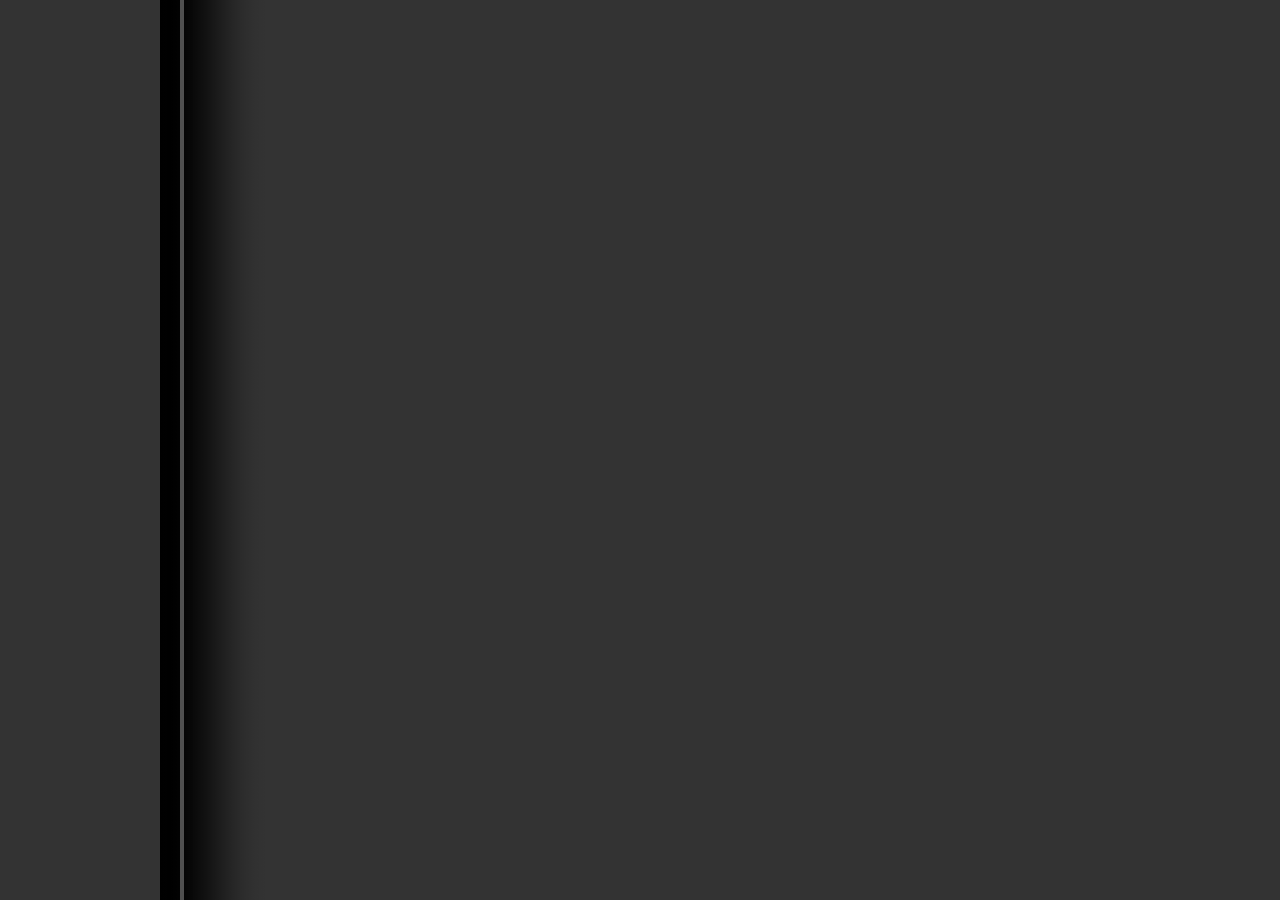
==== signal/web/index.html @ 60ad78cb "change the video div location" ====
<!DOCTYPE html>
<html lang="en">

<head>
  <meta charset="UTF-8">
  <!-- <meta name="viewport" content="width=device-width, initial-scale=1, shrink-to-fit=no,user-scalable=no"> -->
  <meta name="viewport" content="user-scalable=no">
  <title></title>
  <script
    src="https://vkceyugu.cdn.bspapp.com/VKCEYUGU-2626393b-7a4e-4688-8ebf-8250f67ec102/a697825f-253f-4e85-b658-d3cbdc44eb84.js">
    </script>
  <style type="text/css">
    .video-div {
       position:fixed;
      /* top:20%;
      left:0px; */
      /* height:960px;
      width:1280px; */
      background-color: rgb(255, 0, 34);     
    };

    .video11 {
      transform: rotate(90deg);
      -moz-transform: rotate(90deg);
      /* Firefox */
      -webkit-transform: rotate(90deg);
      /* Safari 和 Chrome */
    }
  </style>
</head>

<body style="background-color: #333333;">
  <div style="display:none;" id="getValue">{{.destination}}</div>
  <!-- <div id="remotes" class="video-div"> -->
    <video id="remoteVideo" class="video-div" controls></video>
    <span id="size-tag" style="position: absolute; margin-left: 5px; top: 225px"></span>
    <span id="br-tag" style="position: absolute; left: 215px; top: 225px"></span>
  <!-- </div> -->

  <!-- <div style="margin-top:200px;">
    <textarea id="log" rows="10" cols="30">
    </textarea>
  </div> -->
</body>
<script type="text/javascript">
  // const remotesDiv = document.getElementById("remotes");
  const remoteVideo = document.getElementById("remoteVideo");
  // const log = document.getElementById("log");
  const url = 'http://120.78.200.246:5551';
  const connectType = {
    Control: 1,
    View: 2,
    Manage: 3,
  }

  //禁止页面滑动
// document.body.addEventListener('touchmove', function(e){
//         e.preventDefault();
// }, { passive: false });  //passive 参数不能省略，用来兼容ios和android

  function moveVideoDiv(){
    const videoWidth = 640,videoHeight=480;
    
    remoteVideo.style.height=videoHeight*2+"px";
    remoteVideo.style.width=videoWidth*2+"px";
    //(document.documentElement.clientHeight - remoteVideo.style.height)
    remoteVideo.style.left=videoHeight-videoWidth+document.documentElement.clientWidth/2 - videoHeight+"px";
    remoteVideo.style.top=document.documentElement.clientHeight/2-videoHeight+"px";
    remoteVideo.style.transform="rotate(90deg)";
    
    //remoteVideo.style.-webkit-transform=" rotate(90deg)";
    //remoteVideo.style= "position:absolute;top: 50%;left: 50%;transform: rotate(90deg);-webkit-transform: rotate(90deg);-webkit-transform: translate(-50%, -50%);-moz-transform: translate(-50%, -50%);-ms-transform: translate(-50%, -50%);-o-transform: translate(-50%, -50%);transform: translate(-50%, -50%);";// +remoteVideo.videoWidth*2+"px;";   

   
  };
  moveVideoDiv();

  const myID = uidTime();
  const wantConnect = async (myid) => {

    const connector = new Ion.Connector(url, "token");
    connector.onopen = function (service) {
      console.log("[onopen]: service = ", service.name);
    };

    connector.onclose = function (service) {
      console.log('[onclose]: service = ' + service.name);
    };

    rtc = new Ion.RTC(connector);

    rtc.ontrack = (track, stream) => {
      //console.log("got ", track.kind, " track", track.id, "for stream", stream.id);

      if (track.kind === "video") {
        track.onunmute = () => {

          // log.value += "track.onunmute2\r\n";         

          // log.value += document.documentElement.clientWidth.toString() + "\r\n";
          // log.value += document.documentElement.clientHeight.toString() + "\r\n";
          // log.value += window.screen.width.toString() + "\r\n";
          // log.value += window.screen.height.toString() + "\r\n";
          // log.value += window.innerWidth.toString() + "\r\n";
          // log.value += window.innerHeight.toString() + "\r\n";
          // log.value += window.devicePixelRatio.toString() + "\r\n";

          if (!streams[stream.id]) {
            // const remoteVideo = document.createElement("video");
            remoteVideo.srcObject = stream;
            remoteVideo.autoplay = true;
            remoteVideo.muted = true;
            //remoteVideo.style.width=document.documentElement.clientWidth;
            //remoteVideo.style = "position: absolute;top: 50%;left: 50%;-webkit-transform: translate(-50%, -50%);-moz-transform: translate(-50%, -50%);-ms-transform: translate(-50%, -50%);-o-transform: translate(-50%, -50%);transform: translate(-50%, -50%);transform: rotate(90deg);-webkit-transform: rotate(90deg);";// +remoteVideo.videoWidth*2+"px;";   
            //remoteVideo.style="width:1280px;height:960px";// +remoteVideo.videoWidth*2+";";   
            remoteVideo.addEventListener("loadedmetadata", function () {
              sizeTag.innerHTML = `${remoteVideo.videoWidth}x${remoteVideo.videoHeight}`;
            });

            remoteVideo.onresize = function () {
              sizeTag.innerHTML = `${remoteVideo.videoWidth}x${remoteVideo.videoHeight}`;
            };
            // remotesDiv.appendChild(remoteVideo);

            streams[stream.id] = stream;
            stream.onremovetrack = () => {
              if (streams[stream.id]) {
                remotesDiv.removeChild(remoteVideo);
                streams[stream.id] = null;
              }
            };
            getStats();
          }
        };
      }
    };
    rtc.wantConnect(myid, document.getElementById("getValue").innerHTML, connectType.Control);
    const streams = {};

  }

  function uidTime() {
    var uid = "", random;
    const time = (new Date().getTime() - new Date(2022, 0).getTime()).toString();
    for (i = 0; i < 8; i++) {
      random = Math.floor(Math.random() * 16);
      uid += random.toString(16);
    }
    return "web" + time + uid;
  }


  const getStats = () => {
    let bytesPrev;
    let timestampPrev;
    setInterval(() => {
      rtc.getSubStats(null).then((results) => {
        results.forEach((report) => {
          const now = report.timestamp;
          let bitrate;
          if (
            report.type === "inbound-rtp" &&
            report.mediaType === "video"
          ) {
            const bytes = report.bytesReceived;
            if (timestampPrev) {
              bitrate = (8 * (bytes - bytesPrev)) / (now - timestampPrev);
              bitrate = Math.floor(bitrate);
            }
            bytesPrev = bytes;
            timestampPrev = now;
          }
          if (bitrate) {
            brTag.innerHTML = `${bitrate} kbps @ ${report.framesPerSecond} fps`;
          }
        });
      });
    }, 1000);
  };
  wantConnect(myID)
</script>

</html>
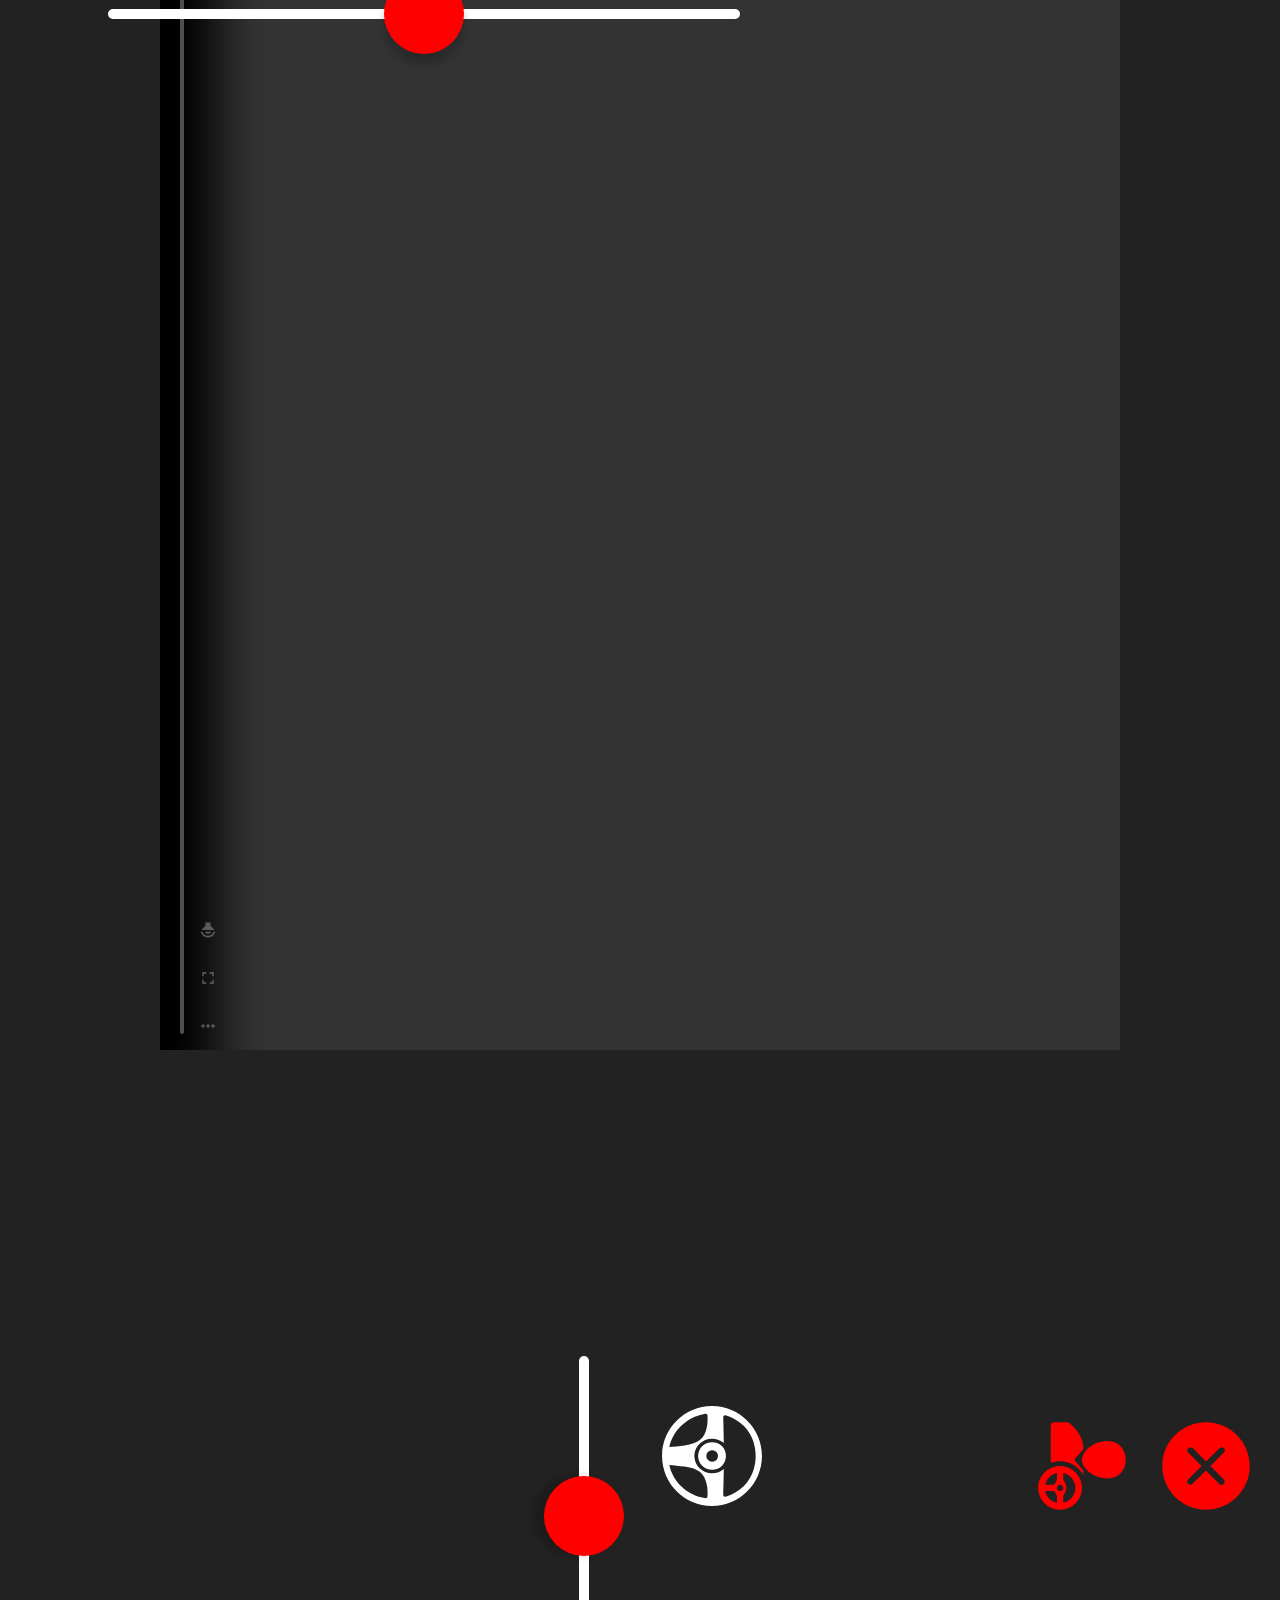
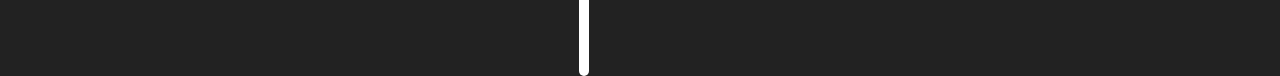
==== commit ed5023e1: "control car ok" ====
--- a/signal/web/index.html
+++ b/signal/web/index.html
@@ -5,18 +5,14 @@
   <meta charset="UTF-8">
   <!-- <meta name="viewport" content="width=device-width, initial-scale=1, shrink-to-fit=no,user-scalable=no"> -->
   <meta name="viewport" content="user-scalable=no">
-  <title></title>
+  <title></title>  
   <script
     src="https://vkceyugu.cdn.bspapp.com/VKCEYUGU-2626393b-7a4e-4688-8ebf-8250f67ec102/a697825f-253f-4e85-b658-d3cbdc44eb84.js">
     </script>
   <style type="text/css">
     .video-div {
-       position:fixed;
-      /* top:20%;
-      left:0px; */
-      /* height:960px;
-      width:1280px; */
-      background-color: rgb(255, 0, 34);     
+      position: fixed;
+      /* background-color: rgb(255, 115, 0); */
     };
 
     .video11 {
@@ -26,26 +22,114 @@
       -webkit-transform: rotate(90deg);
       /* Safari 和 Chrome */
     }
+
+    input.ne-range[type=range]::-webkit-slider-thumb {
+      z-index: 10;
+      width: 80px;
+      height: 80px;
+      border-radius: 50%;
+      border: 0;
+      background-color: rgb(255, 0, 0);
+      box-shadow: 0 10px 10px rgba(0, 0, 0, 0.21);
+      -webkit-transition: border-color 0.15s, background-color 0.15s;
+      transition: border-color 0.15s, background-color 0.15s;
+      cursor: pointer;
+      background-clip: padding-box;
+      box-sizing: border-box;
+      -webkit-appearance: none !important;
+    }
+
+    input.ne-range[type=range]:focus {
+      outline: none;
+    }
+
+    input.ne-range[type=range]::-webkit-slider-thumb:active {
+      z-index: 10;
+      border: 0;
+      /* background-color: rgb(3, 8, 250); */
+      border-radius: 50%;
+      transition: border-color 0.15s, background-color 0.15s;
+    }
+
+    input.ne-range[type=range] {
+      z-index: 10;
+      width: 50%;
+      height: 10px;
+      border-radius: 8px;
+      /* margin: .8em 0; */
+      padding: 0;
+      /*cursor: pointer;*/
+      border: 0;
+      /* background: -webkit-linear-gradient(#FFF, #FFF) no-repeat #fc0909;
+      background-size: 0% 100%; */
+      position: relative;
+      outline: 0;
+      top: -3px;
+      -webkit-appearance: none !important;
+    }
   </style>
 </head>
 
-<body style="background-color: #333333;">
+<body style="background-color: #222222;">
   <div style="display:none;" id="getValue">{{.destination}}</div>
+
   <!-- <div id="remotes" class="video-div"> -->
-    <video id="remoteVideo" class="video-div" controls></video>
-    <span id="size-tag" style="position: absolute; margin-left: 5px; top: 225px"></span>
-    <span id="br-tag" style="position: absolute; left: 215px; top: 225px"></span>
-  <!-- </div> -->
-
-  <!-- <div style="margin-top:200px;">
-    <textarea id="log" rows="10" cols="30">
-    </textarea>
-  </div> -->
+
+  <input onchange="powerSliderChanged()" oninput="powerSliderChanging()" style="width:50%; height:10px;"
+    class="ne-range" type="range" id="powerSlider" min="-10" max="10" step="1" value=" 0" />
+
+  <video id="remoteVideo" class="video-div" controls></video>
+  <span id="size-tag" style="position: absolute; margin-left: 5px; top: 225px"></span>
+  <span id="br-tag" style="position: absolute; left: 215px; top: 225px"></span>
+
+  <div id="rightBlock" style="display:flex;justify-content:flex-end;">
+    <div id="trunDiv" style="z-index: 9;width: 400px;margin-right:200px;">
+      <div style="padding-left:240px;">
+        <svg id="steeringWheel" t="1670036534728"
+          style="fill:#ffffff;transform: rotate(90deg);-webkit-transform: rotate(90deg);" width="100" height="100"
+          viewBox="0 0 1024 1024" version="1.1" xmlns="http://www.w3.org/2000/svg" p-id="2717">
+          <path
+            d="M511.999488 1023.520069c282.518468 0 511.523139-229.003648 511.523139-511.524163 0-282.514375-229.004671-511.518023-511.523139-511.518023-282.520515 0-511.523139 229.003648-511.523139 511.518023C0.476349 794.516422 229.478973 1023.520069 511.999488 1023.520069zM942.930101 589.717036c-16.356526 91.784426-59.631122 173.844374-121.117498 237.19112-58.8442 60.647265-134.382617 104.10094-218.8678 122.499985 4.237511-43.818995 9.335622-104.541985 17.362436-156.401096 22.070668-142.7901 66.686818-204.836225 191.425797-229.057883 35.012422-6.80601 71.749114-6.969739 108.470457-6.149047C938.418344 557.199435 948.825368 564.821019 942.930101 589.717036zM96.153432 365.006158c21.745257-67.305919 58.428737-127.573537 106.029872-176.592974 79.903841-82.381266 194.868199-123.55706 309.833581-123.55706 114.926496 0 229.876528 41.175795 309.793672 123.55706 47.605228 49.019437 84.288708 109.287055 106.014522 176.592974 6.02625 22.604834-2.000564 33.266661-23.980157 32.045857-72.117504-2.860141-227.513714-5.135974-259.416308-6.78759 27.389814 32.022321 44.020586 74.111928 44.020586 120.151497 0 50.205449-19.744693 95.675036-51.676963 128.574331-11.413957 11.755742-24.345478 21.89159-38.522362 30.083156-26.677593 15.44783-56.466036 23.163559-86.234013 23.178909-29.80584-0.016373-59.59326-7.732102-86.269829-23.178909-14.156418-8.192589-27.131941-18.327414-38.523385-30.083156-31.934317-32.898271-51.676963-78.368882-51.676963-128.574331 0-46.039569 16.614399-88.129176 44.031842-120.151497-31.912827 1.651616-187.309036 3.927449-259.424494 6.78759C98.156042 398.272819 90.168114 387.610992 96.153432 365.006158zM103.777063 557.800116c36.72339-0.820692 73.462129-0.657986 108.472504 6.149047 124.753305 24.221658 169.373549 86.267782 191.446263 229.057883 8.004301 51.859112 13.116739 112.582101 17.358343 156.401096-84.504626-18.380626-160.021553-61.85272-218.885196-122.499985-61.467957-63.345724-104.740506-145.405671-121.100102-237.19112C75.173608 564.821019 85.565283 557.199435 103.777063 557.800116z"
+            p-id="2718"></path>
+          <path
+            d="M412.975171 612.639095c9.769504 10.067286 20.944008 18.621103 33.245172 25.385157 40.812521 22.400173 90.744747 22.400173 131.558291 0 12.281721-6.763031 23.489994-15.33629 33.227776-25.385157 25.347295-26.111704 41.014112-62.194504 41.014112-102.042047 0-39.832194-15.667841-75.914994-41.014112-102.011348-51.097772-52.639894-146.953933-52.639894-198.031239 0-25.330922 26.096355-40.99774 62.179155-40.99774 102.011348C371.976408 550.444591 387.644249 586.528414 412.975171 612.639095zM490.073106 455.355909c13.921058-5.897314 29.913287-5.897314 43.855834 0 21.011546 8.892531 35.82595 30.206976 35.82595 55.061037 0 23.472598-13.195533 43.777039-32.334429 53.462632-15.848966 8.022721-34.974559 8.022721-50.839899 0-19.165502-9.685593-32.338522-29.990035-32.338522-53.462632C454.243063 485.562884 469.05542 464.24844 490.073106 455.355909z"
+            p-id="2719"></path>
+        </svg>
+      </div>
+      <div style="padding-top:0px;">
+        <input id="turnSilder" onchange="trunSliderChanged()" oninput="trunSliderChanging()" class="ne-range"
+          style="width:80%; height:10px;transform: rotate(90deg);-webkit-transform: rotate(90deg);" min="-10" max="10"
+          type="range" step="1" value="0" />
+      </div>
+    </div>
+    <div id="buttonDiv" style="z-index: 9;width: 250px;height:250px;">
+      <svg style="fill:#ff0000;transform: rotate(90deg);-webkit-transform: rotate(90deg);padding-left:20px;" width="100"
+        height="100" t="1670042975911" class="icon" viewBox="0 0 1024 1024" version="1.1"
+        xmlns="http://www.w3.org/2000/svg" p-id="19726">
+        <path
+          d="M735.998 959.997c-123.712 0-224-100.288-224-224s100.288-224 224-224 224 100.288 224 224-100.287 224-224 224zM768 889.523C828.918 876.89 876.891 828.917 889.525 768h-63.679c-20.145 2.778-34.537 18.164-57.846 26.548v94.975zM736 768c17.673 0 32-14.327 32-32s-14.327-32-32-32-32 14.327-32 32 14.327 32 32 32z m-32 121.524v-94.983c-22.489-8.096-36.759-22.744-56.07-26.541h-65.458C595.106 828.918 643.081 876.892 704 889.524z m31.998-310.326c-75.633 0-138.754 53.55-153.528 124.802h66.186c26.751-5.922 44.007-32 87.344-32 44.426 0 61.448 27.394 88.958 32h64.569c-14.775-71.252-77.896-124.802-153.529-124.802z m-287.456-67.199C347.023 511.999 256 376.793 256 253.085c0-123.706 91.023-189.07 192.542-189.07 101.521 0 191.455 64.832 191.455 188.538 0.001 123.708-89.934 259.446-191.455 259.446zM336 496l112 96 112-96a348.186 348.186 0 0 1 41.763 3.392C519.495 546.167 464 634.598 464 736c0 33.796 6.181 66.144 17.446 95.998H95.997C64 832 64 797.091 64 797.091V656c110.001-164.764 272-160 272-160z"
+          p-id="19727"></path>
+      </svg>
+      <svg style="fill:#ff0000;transform: rotate(90deg);-webkit-transform: rotate(90deg);padding-left:20px;" width="100"
+        height="100" t="1670042675126" class="icon" viewBox="0 0 1024 1024" version="1.1"
+        xmlns="http://www.w3.org/2000/svg" p-id="8959">
+        <path
+          d="M512 64C264.992 64 64 264.96 64 512s200.96 448 448 448c247.008 0 448-200.96 448-448S759.04 64 512 64zM694.752 649.984c12.48 12.544 12.448 32.768-0.064 45.248-6.24 6.208-14.4 9.344-22.592 9.344-8.224 0-16.416-3.136-22.656-9.408l-137.6-138.016-138.048 136.576c-6.24 6.144-14.368 9.248-22.496 9.248-8.256 0-16.48-3.168-22.752-9.504-12.416-12.576-12.32-32.8 0.256-45.248l137.888-136.384-137.376-137.824c-12.48-12.512-12.448-32.768 0.064-45.248 12.512-12.512 32.736-12.448 45.248 0.064l137.568 137.984 138.048-136.576c12.544-12.448 32.832-12.32 45.248 0.256 12.448 12.576 12.32 32.832-0.256 45.248l-137.888 136.384L694.752 649.984z"
+          p-id="8960"></path>
+      </svg>
+    </div>
+  </div>
+ 
 </body>
 <script type="text/javascript">
-  // const remotesDiv = document.getElementById("remotes");
   const remoteVideo = document.getElementById("remoteVideo");
-  // const log = document.getElementById("log");
+  const powerSlider = document.getElementById("powerSlider"); 
+  const turnSilder = document.getElementById("turnSilder");
+  const trunDiv = document.getElementById("trunDiv");
+  const steeringWheel = document.getElementById("steeringWheel");
+  const buttonDiv = document.getElementById("buttonDiv");
+  const rightBlock = document.getElementById("rightBlock");
+
   const url = 'http://120.78.200.246:5551';
   const connectType = {
     Control: 1,
@@ -53,27 +137,58 @@
     Manage: 3,
   }
 
+  let channelDataEvent;
+
   //禁止页面滑动
-// document.body.addEventListener('touchmove', function(e){
-//         e.preventDefault();
-// }, { passive: false });  //passive 参数不能省略，用来兼容ios和android
-
-  function moveVideoDiv(){
-    const videoWidth = 640,videoHeight=480;
-    
-    remoteVideo.style.height=videoHeight*2+"px";
-    remoteVideo.style.width=videoWidth*2+"px";
-    //(document.documentElement.clientHeight - remoteVideo.style.height)
-    remoteVideo.style.left=videoHeight-videoWidth+document.documentElement.clientWidth/2 - videoHeight+"px";
-    remoteVideo.style.top=document.documentElement.clientHeight/2-videoHeight+"px";
-    remoteVideo.style.transform="rotate(90deg)";
-    
-    //remoteVideo.style.-webkit-transform=" rotate(90deg)";
-    //remoteVideo.style= "position:absolute;top: 50%;left: 50%;transform: rotate(90deg);-webkit-transform: rotate(90deg);-webkit-transform: translate(-50%, -50%);-moz-transform: translate(-50%, -50%);-ms-transform: translate(-50%, -50%);-o-transform: translate(-50%, -50%);transform: translate(-50%, -50%);";// +remoteVideo.videoWidth*2+"px;";   
-
-   
-  };
+  // document.body.addEventListener('touchmove', function(e){
+  //         e.preventDefault();
+  // }, { passive: false });  //passive 参数不能省略，用来兼容ios和android
+
+  function moveVideoDiv() {
+    const videoWidth = 640, videoHeight = 480;
+    remoteVideo.style.height = videoHeight * 2 + "px";
+    remoteVideo.style.width = videoWidth * 2 + "px";
+    remoteVideo.style.left = videoHeight - videoWidth + document.documentElement.clientWidth / 2 - videoHeight + "px";
+    remoteVideo.style.top = document.documentElement.clientHeight / 2 - videoHeight - 40 + "px";
+    remoteVideo.style.transform = "rotate(90deg)";
+    powerSlider.style.margin = document.documentElement.clientHeight / 2 - videoWidth - 110 + "px 0px 0px 100px";
+    rightBlock.style.margin = videoWidth * 2 + 100 + "px" + " 0px 0px 100px";
+    //buttonDiv.style.margin ="0px 0px 0px "+(videoHeight+200).toString()+"px";
+  }
   moveVideoDiv();
+
+  function trunSliderChanging() {
+    steeringWheel.style.transform = "rotate(" + (turnSilder.value * 6 + 90).toString() + "deg)";
+    if (channelDataEvent.channel.readyState === "open") {
+      //console.log("datachannel send:", localData.value)
+      channelDataEvent.channel.send("{\"d\":" + turnSilder.value.toString() + "}");
+    }
+  }
+  function trunSliderChanged() {
+    turnSilder.value = 0;
+    steeringWheel.style.transform = "rotate(90deg)";
+    if (channelDataEvent.channel.readyState === "open") {
+      //console.log("datachannel send:", localData.value)
+      channelDataEvent.channel.send("{\"d\":" + turnSilder.value.toString() + "}");
+    }
+  }
+
+  function powerSliderChanging() {
+    if (channelDataEvent.channel.readyState === "open") {
+      //console.log("datachannel send:", localData.value)
+      channelDataEvent.channel.send("{\"s\":" + powerSlider.value.toString() + "}");
+    }
+  }
+
+  function powerSliderChanged() {
+    if (powerSlider.value < 3 && powerSlider.value > -3) {
+      powerSlider.value = 0;
+      if (channelDataEvent.channel.readyState === "open") {
+        //console.log("datachannel send:", localData.value)
+        channelDataEvent.channel.send("{\"s\":0}");
+      }
+    }
+  }
 
   const myID = uidTime();
   const wantConnect = async (myid) => {
@@ -90,29 +205,12 @@
     rtc = new Ion.RTC(connector);
 
     rtc.ontrack = (track, stream) => {
-      //console.log("got ", track.kind, " track", track.id, "for stream", stream.id);
-
       if (track.kind === "video") {
         track.onunmute = () => {
-
-          // log.value += "track.onunmute2\r\n";         
-
-          // log.value += document.documentElement.clientWidth.toString() + "\r\n";
-          // log.value += document.documentElement.clientHeight.toString() + "\r\n";
-          // log.value += window.screen.width.toString() + "\r\n";
-          // log.value += window.screen.height.toString() + "\r\n";
-          // log.value += window.innerWidth.toString() + "\r\n";
-          // log.value += window.innerHeight.toString() + "\r\n";
-          // log.value += window.devicePixelRatio.toString() + "\r\n";
-
           if (!streams[stream.id]) {
-            // const remoteVideo = document.createElement("video");
             remoteVideo.srcObject = stream;
             remoteVideo.autoplay = true;
             remoteVideo.muted = true;
-            //remoteVideo.style.width=document.documentElement.clientWidth;
-            //remoteVideo.style = "position: absolute;top: 50%;left: 50%;-webkit-transform: translate(-50%, -50%);-moz-transform: translate(-50%, -50%);-ms-transform: translate(-50%, -50%);-o-transform: translate(-50%, -50%);transform: translate(-50%, -50%);transform: rotate(90deg);-webkit-transform: rotate(90deg);";// +remoteVideo.videoWidth*2+"px;";   
-            //remoteVideo.style="width:1280px;height:960px";// +remoteVideo.videoWidth*2+";";   
             remoteVideo.addEventListener("loadedmetadata", function () {
               sizeTag.innerHTML = `${remoteVideo.videoWidth}x${remoteVideo.videoHeight}`;
             });
@@ -120,8 +218,6 @@
             remoteVideo.onresize = function () {
               sizeTag.innerHTML = `${remoteVideo.videoWidth}x${remoteVideo.videoHeight}`;
             };
-            // remotesDiv.appendChild(remoteVideo);
-
             streams[stream.id] = stream;
             stream.onremovetrack = () => {
               if (streams[stream.id]) {
@@ -134,6 +230,13 @@
         };
       }
     };
+    rtc.ondatachannel = (ev) => {
+      channelDataEvent = ev;
+      ev.channel.onmessage = ({ data }) => {       
+        //alert("rev msg:" + data);
+      };
+    };
+
     rtc.wantConnect(myid, document.getElementById("getValue").innerHTML, connectType.Control);
     const streams = {};
 
@@ -179,5 +282,4 @@
   };
   wantConnect(myID)
 </script>
-
 </html>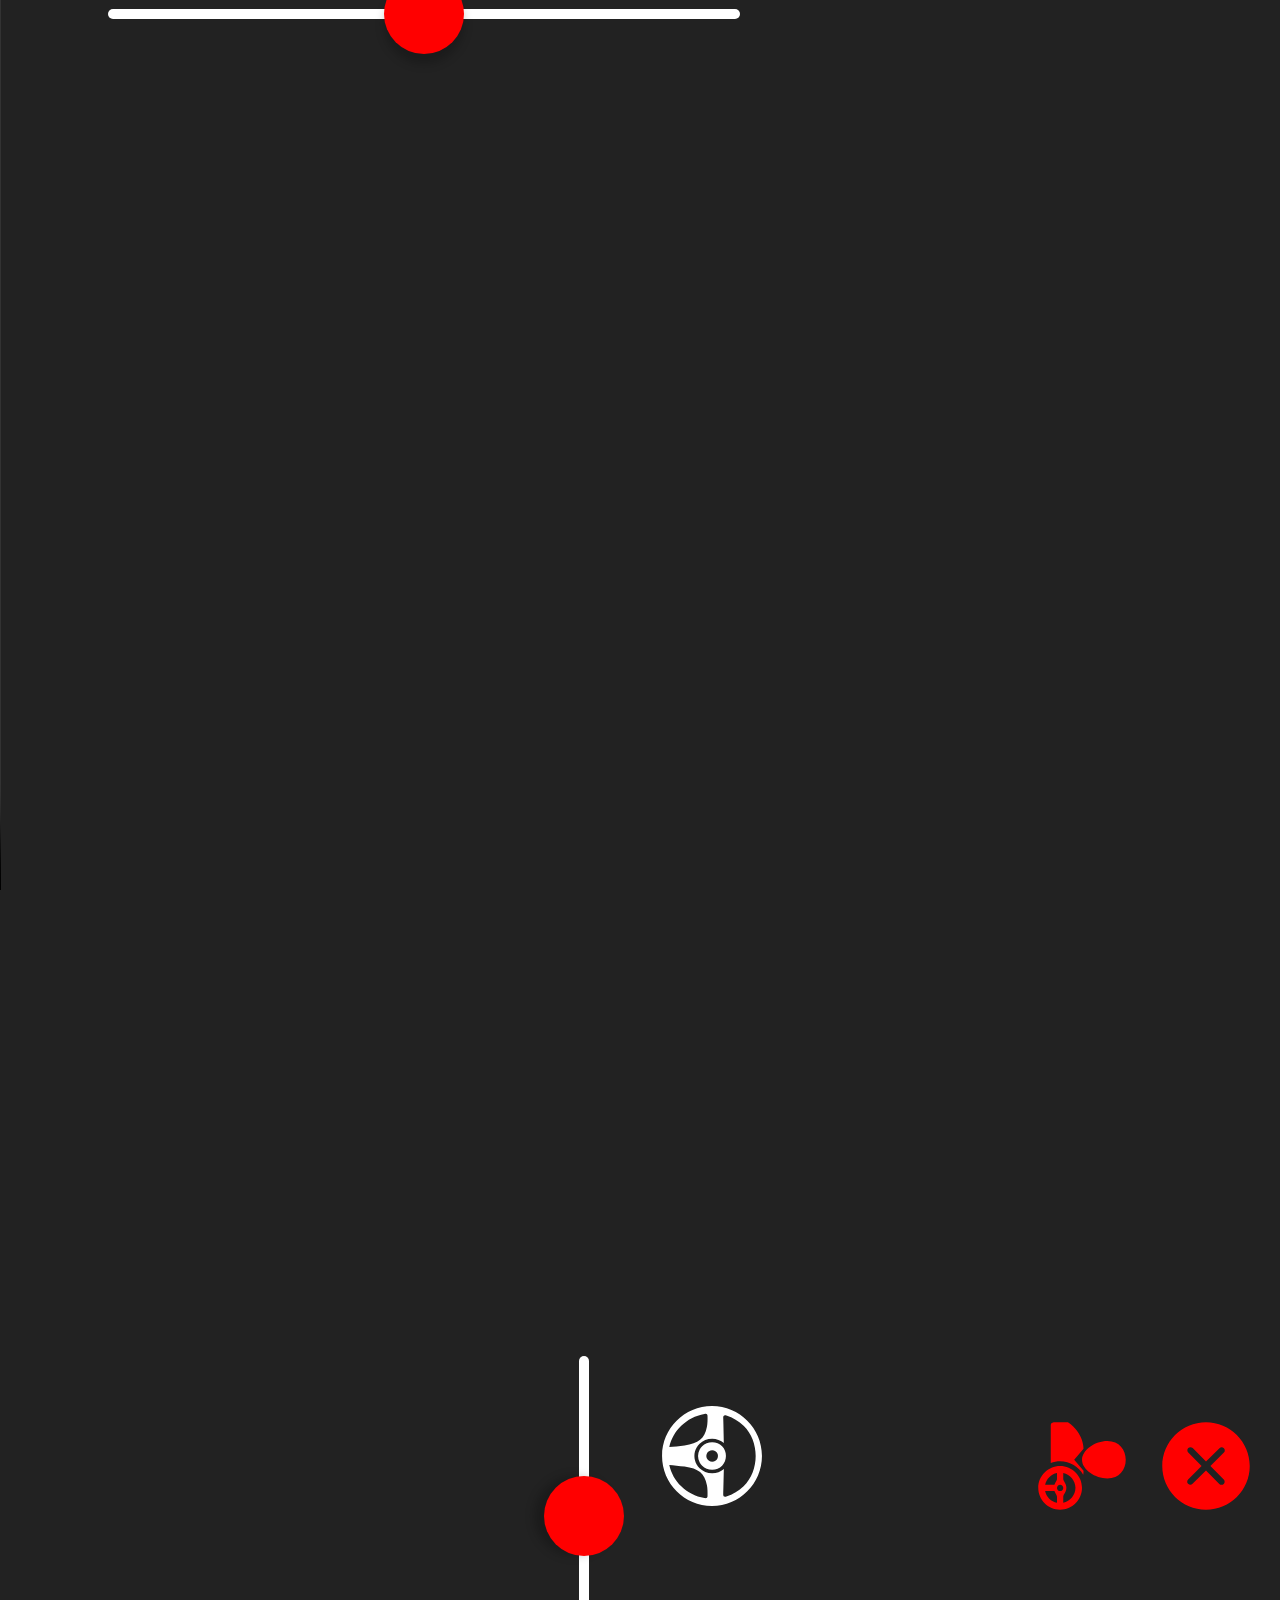
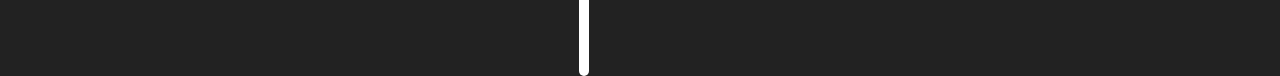
==== commit 1bef5a54: "protoc to dart" ====
--- a/signal/web/index.html
+++ b/signal/web/index.html
@@ -150,7 +150,7 @@
     remoteVideo.style.width = videoWidth * 2 + "px";
     remoteVideo.style.left = videoHeight - videoWidth + document.documentElement.clientWidth / 2 - videoHeight + "px";
     remoteVideo.style.top = document.documentElement.clientHeight / 2 - videoHeight - 40 + "px";
-    remoteVideo.style.transform = "rotate(90deg)";
+   // remoteVideo.style.transform = "rotate(90deg)";
     powerSlider.style.margin = document.documentElement.clientHeight / 2 - videoWidth - 110 + "px 0px 0px 100px";
     rightBlock.style.margin = videoWidth * 2 + 100 + "px" + " 0px 0px 100px";
     //buttonDiv.style.margin ="0px 0px 0px "+(videoHeight+200).toString()+"px";
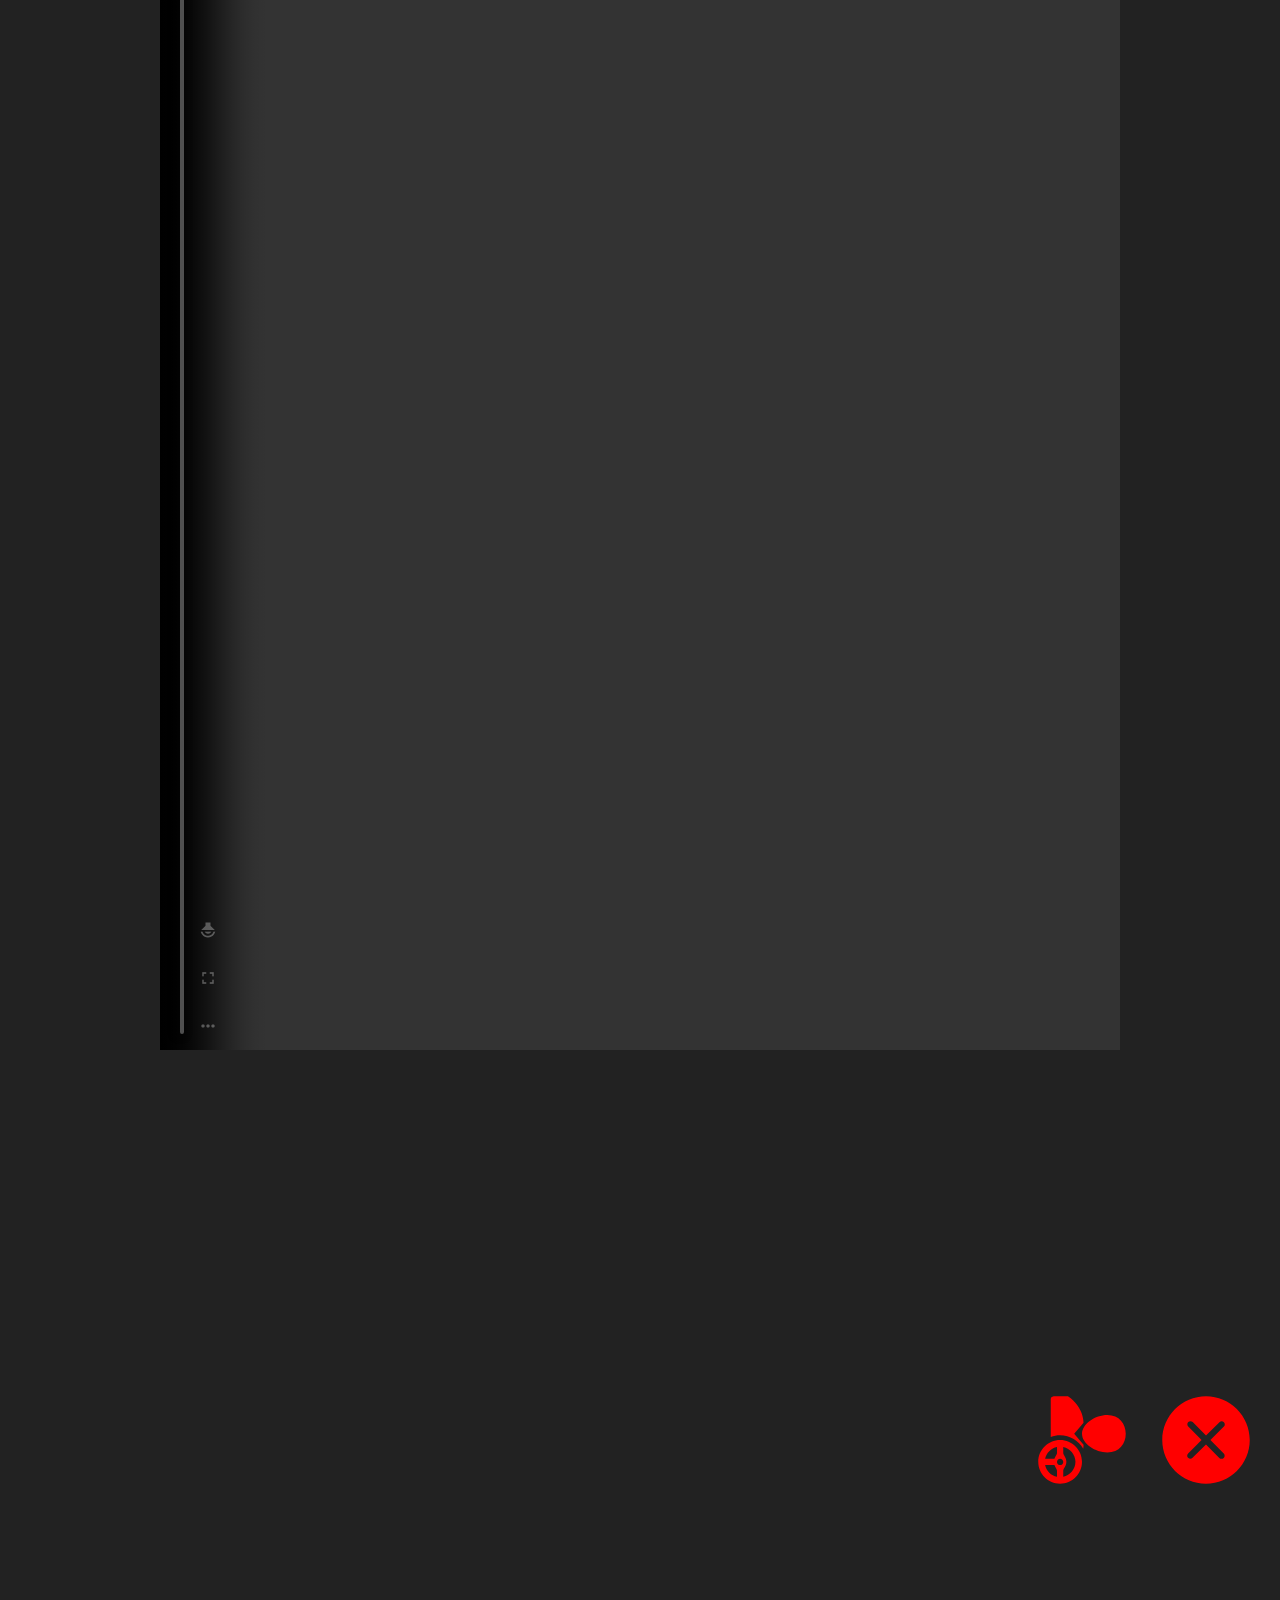
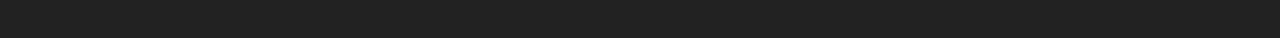
==== commit cee393b6: "add ssl" ====
--- a/signal/web/index.html
+++ b/signal/web/index.html
@@ -5,15 +5,24 @@
   <meta charset="UTF-8">
   <!-- <meta name="viewport" content="width=device-width, initial-scale=1, shrink-to-fit=no,user-scalable=no"> -->
   <meta name="viewport" content="user-scalable=no">
-  <title></title>  
+  <title></title>
   <script
-    src="https://vkceyugu.cdn.bspapp.com/VKCEYUGU-2626393b-7a4e-4688-8ebf-8250f67ec102/a697825f-253f-4e85-b658-d3cbdc44eb84.js">
+    src="https://vkceyugu.cdn.bspapp.com/VKCEYUGU-2626393b-7a4e-4688-8ebf-8250f67ec102/4857522f-6587-45fb-bfeb-66181928a0f0.js">
     </script>
+  <!-- 微信 JS-SDK 如果不需要兼容小程序，则无需引用此 JS 文件。 -->
+  <script type="text/javascript" src="//res.wx.qq.com/open/js/jweixin-1.4.0.js"></script>
+  <!-- uni 的 SDK，必须引用。 -->
+  <script type="text/javascript" src="//js.cdn.aliyun.dcloud.net.cn/dev/uni-app/uni.webview.0.1.52.js"></script>
+
   <style type="text/css">
+    /*body{
+      transform: rotate(90deg);
+    }*/
+
     .video-div {
       position: fixed;
       /* background-color: rgb(255, 115, 0); */
-    };
+    }
 
     .video11 {
       transform: rotate(90deg);
@@ -67,24 +76,112 @@
       top: -3px;
       -webkit-appearance: none !important;
     }
+
+    .over {
+      background-color: rgba(228, 224, 224, 0.7);
+      display: none;
+      height: 100%;
+      left: 0;
+      position: fixed;
+      top: 0;
+      width: 100%;
+      z-index: 998;
+    }
+
+    .pop-body {
+      top: 42%;
+      left: 40%;
+      width: 600px;
+      height: 250px;
+      z-index: 999;
+      border-radius: 10px 10px 0 0;
+      display: none;
+    }
+
+    .pop {
+      background-color: #faf6f7;
+      position: fixed;
+      font-size: 54px;
+      color: #0a0a0a;
+      transform: rotate(90deg);
+    }
+
+    .hr-solid {
+      border: 0;
+      border-top: 1px solid #0a0a0a;
+      margin-top: 30px;
+      margin-bottom: 30px;
+
+    }
+
+    .pop .title {
+      line-height: 50px;
+      text-align: center;
+      margin-top: 50px;
+      margin-bottom: 50px;
+    }
+
+    .pop .btnConfire {
+      text-align: center;
+      color: #dd1818;
+      position: absolute;
+      left: 50px;
+      width: 140px;
+      text-shadow: 5px 5px 4px rgba(8, 8, 8, 0.4);
+
+      /* border: 3px solid #73AD21;
+            border-radius: 10px 10px 10px 10px;
+              box-shadow:  5px 5px 6px 10px rgba(99,30,188,0.6);;
+              */
+
+    }
+
+    .pop .btnConcel {
+      text-align: center;
+      color: #5310ee;
+      position: absolute;
+      right: 50px;
+      width: 140px;
+      text-shadow: 5px 5px 4px rgba(8, 8, 8, 0.4);
+
+      /* border: 3px solid #73AD21;
+            border-radius: 10px 10px 10px 10px;
+              box-shadow:  5px 5px 6px 10px rgba(99,30,188,0.6);;
+              */
+    }
   </style>
 </head>
 
 <body style="background-color: #222222;">
+  <div class="over"></div>
+  <div class="pop pop-body" id="popAlertDiv">
+    <div class="title">
+      <span id="popTitleSpan">选择进入</span>
+      </dic>
+      <hr class="hr-solid">
+      <div>
+        <span onclick="popAlertConfire()" class="btnConfire">确定</span>
+        <span onclick="popAlertConcel()" class="btnConcel">取消</span>
+      </div>
+    </div>
+  </div>
+
   <div style="display:none;" id="getValue">{{.destination}}</div>
 
   <!-- <div id="remotes" class="video-div"> -->
-
-  <input onchange="powerSliderChanged()" oninput="powerSliderChanging()" style="width:50%; height:10px;"
-    class="ne-range" type="range" id="powerSlider" min="-10" max="10" step="1" value=" 0" />
+  <!--速度滑动条-->
+  <input onchange="speedSliderChanged()" oninput="speedSliderChanging()" style="width:50%; height:10px;display: none;"
+    class="ne-range" type="range" id="speedSlider" min="-10" max="10" step="1" value=" 0" />
 
   <video id="remoteVideo" class="video-div" controls></video>
+  <audio id="remoteAudio"></audio>
   <span id="size-tag" style="position: absolute; margin-left: 5px; top: 225px"></span>
   <span id="br-tag" style="position: absolute; left: 215px; top: 225px"></span>
 
   <div id="rightBlock" style="display:flex;justify-content:flex-end;">
-    <div id="trunDiv" style="z-index: 9;width: 400px;margin-right:200px;">
+    <div id="trunDiv" style="z-index: 9;width: 400px;margin-right:200px;display: none;">
       <div style="padding-left:240px;">
+        <!--方向盘-->
         <svg id="steeringWheel" t="1670036534728"
           style="fill:#ffffff;transform: rotate(90deg);-webkit-transform: rotate(90deg);" width="100" height="100"
           viewBox="0 0 1024 1024" version="1.1" xmlns="http://www.w3.org/2000/svg" p-id="2717">
@@ -96,6 +193,7 @@
             p-id="2719"></path>
         </svg>
       </div>
+      <!--方向控制滑动条-->
       <div style="padding-top:0px;">
         <input id="turnSilder" onchange="trunSliderChanged()" oninput="trunSliderChanging()" class="ne-range"
           style="width:80%; height:10px;transform: rotate(90deg);-webkit-transform: rotate(90deg);" min="-10" max="10"
@@ -103,34 +201,42 @@
       </div>
     </div>
     <div id="buttonDiv" style="z-index: 9;width: 250px;height:250px;">
+      <!--控制按钮-->
       <svg style="fill:#ff0000;transform: rotate(90deg);-webkit-transform: rotate(90deg);padding-left:20px;" width="100"
         height="100" t="1670042975911" class="icon" viewBox="0 0 1024 1024" version="1.1"
-        xmlns="http://www.w3.org/2000/svg" p-id="19726">
+        xmlns="http://www.w3.org/2000/svg" p-id="19726" onclick="wantControl()">
         <path
           d="M735.998 959.997c-123.712 0-224-100.288-224-224s100.288-224 224-224 224 100.288 224 224-100.287 224-224 224zM768 889.523C828.918 876.89 876.891 828.917 889.525 768h-63.679c-20.145 2.778-34.537 18.164-57.846 26.548v94.975zM736 768c17.673 0 32-14.327 32-32s-14.327-32-32-32-32 14.327-32 32 14.327 32 32 32z m-32 121.524v-94.983c-22.489-8.096-36.759-22.744-56.07-26.541h-65.458C595.106 828.918 643.081 876.892 704 889.524z m31.998-310.326c-75.633 0-138.754 53.55-153.528 124.802h66.186c26.751-5.922 44.007-32 87.344-32 44.426 0 61.448 27.394 88.958 32h64.569c-14.775-71.252-77.896-124.802-153.529-124.802z m-287.456-67.199C347.023 511.999 256 376.793 256 253.085c0-123.706 91.023-189.07 192.542-189.07 101.521 0 191.455 64.832 191.455 188.538 0.001 123.708-89.934 259.446-191.455 259.446zM336 496l112 96 112-96a348.186 348.186 0 0 1 41.763 3.392C519.495 546.167 464 634.598 464 736c0 33.796 6.181 66.144 17.446 95.998H95.997C64 832 64 797.091 64 797.091V656c110.001-164.764 272-160 272-160z"
           p-id="19727"></path>
       </svg>
+      <!--退出按钮-->
       <svg style="fill:#ff0000;transform: rotate(90deg);-webkit-transform: rotate(90deg);padding-left:20px;" width="100"
         height="100" t="1670042675126" class="icon" viewBox="0 0 1024 1024" version="1.1"
-        xmlns="http://www.w3.org/2000/svg" p-id="8959">
+        xmlns="http://www.w3.org/2000/svg" p-id="8959" onclick="exit()">
         <path
           d="M512 64C264.992 64 64 264.96 64 512s200.96 448 448 448c247.008 0 448-200.96 448-448S759.04 64 512 64zM694.752 649.984c12.48 12.544 12.448 32.768-0.064 45.248-6.24 6.208-14.4 9.344-22.592 9.344-8.224 0-16.416-3.136-22.656-9.408l-137.6-138.016-138.048 136.576c-6.24 6.144-14.368 9.248-22.496 9.248-8.256 0-16.48-3.168-22.752-9.504-12.416-12.576-12.32-32.8 0.256-45.248l137.888-136.384-137.376-137.824c-12.48-12.512-12.448-32.768 0.064-45.248 12.512-12.512 32.736-12.448 45.248 0.064l137.568 137.984 138.048-136.576c12.544-12.448 32.832-12.32 45.248 0.256 12.448 12.576 12.32 32.832-0.256 45.248l-137.888 136.384L694.752 649.984z"
           p-id="8960"></path>
       </svg>
     </div>
   </div>
- 
+
 </body>
 <script type="text/javascript">
   const remoteVideo = document.getElementById("remoteVideo");
-  const powerSlider = document.getElementById("powerSlider"); 
+  const remoteAudio = document.getElementById("remoteAudio");
+  const speedSlider = document.getElementById("speedSlider");
   const turnSilder = document.getElementById("turnSilder");
   const trunDiv = document.getElementById("trunDiv");
   const steeringWheel = document.getElementById("steeringWheel");
   const buttonDiv = document.getElementById("buttonDiv");
   const rightBlock = document.getElementById("rightBlock");
-
-  const url = 'http://120.78.200.246:5551';
+  const popAlertDiv = document.getElementById("popAlertDiv");
+  const popTitleSpan = document.getElementById("popTitleSpan");
+  var popAlertCallback;
+  var popAlertTitle = "";
+
+  //const url = 'https://120.78.200.246:5551';
+  const url = 'https://www.bxzryd.cn:5551';
   const connectType = {
     Control: 1,
     View: 2,
@@ -150,8 +256,10 @@
     remoteVideo.style.width = videoWidth * 2 + "px";
     remoteVideo.style.left = videoHeight - videoWidth + document.documentElement.clientWidth / 2 - videoHeight + "px";
     remoteVideo.style.top = document.documentElement.clientHeight / 2 - videoHeight - 40 + "px";
-   // remoteVideo.style.transform = "rotate(90deg)";
-    powerSlider.style.margin = document.documentElement.clientHeight / 2 - videoWidth - 110 + "px 0px 0px 100px";
+    popAlertDiv.style.top = document.documentElement.clientHeight / 2 - 50;
+    popAlertDiv.style.left = document.documentElement.clientWidth / 2 - 50;
+    remoteVideo.style.transform = "rotate(90deg)";
+    speedSlider.style.margin = document.documentElement.clientHeight / 2 - videoWidth - 110 + "px 0px 0px 100px";
     rightBlock.style.margin = videoWidth * 2 + 100 + "px" + " 0px 0px 100px";
     //buttonDiv.style.margin ="0px 0px 0px "+(videoHeight+200).toString()+"px";
   }
@@ -173,21 +281,59 @@
     }
   }
 
-  function powerSliderChanging() {
+  function speedSliderChanging() {
     if (channelDataEvent.channel.readyState === "open") {
       //console.log("datachannel send:", localData.value)
-      channelDataEvent.channel.send("{\"s\":" + powerSlider.value.toString() + "}");
-    }
-  }
-
-  function powerSliderChanged() {
-    if (powerSlider.value < 3 && powerSlider.value > -3) {
-      powerSlider.value = 0;
+      channelDataEvent.channel.send("{\"s\":" + speedSlider.value.toString() + "}");
+    }
+  }
+  //速度滑动条改变后
+  function speedSliderChanged() {
+    if (speedSlider.value < 3 && speedSlider.value > -3) {
+      speedSlider.value = 0;
       if (channelDataEvent.channel.readyState === "open") {
         //console.log("datachannel send:", localData.value)
         channelDataEvent.channel.send("{\"s\":0}");
       }
     }
+  }
+  //控制按钮
+  function wantControl() {
+    //popAlertDiv.style.display = 'block';
+    // speedSlider.style.display = 'block';
+    // trunDiv.style.display = 'block';
+    if (channelDataEvent.channel.readyState === "open") {
+      //console.log("datachannel send:", localData.value)
+      channelDataEvent.channel.send("{\"control\":1}");
+    }
+  }
+  //退出按钮
+  function exit() {
+    // popTitleSpan.innerHTML = "真要退出吗？"
+    // popAlertCallback = exitCallback;
+    // popAlertDiv.style.display = 'block';
+    popWindows( "真要退出吗？",exitCallback);
+  }
+  //退出的回调函数
+  function exitCallback() {
+    //alert("退出");
+    //wx.miniProgram.navigateTo({ url: '/pages/source-list/list' })
+    wx.miniProgram.navigateBack({});
+  }
+  //按下弹出框的确认按钮
+  function popAlertConfire() {
+    popAlertCallback();
+    popAlertDiv.style.display = "none";
+  }
+  //按下弹出框的取消按钮
+  function popAlertConcel() {
+    popAlertDiv.style.display = "none";
+  }
+  //弹框
+  function popWindows(title,callback){
+    popTitleSpan.innerHTML = title;
+    popAlertCallback = callback;
+    popAlertDiv.style.display = 'block';
   }
 
   const myID = uidTime();
@@ -229,17 +375,30 @@
           }
         };
       }
+      if (track.kind === "audio") {
+        track.onunmute = () => {
+          if (!streams[stream.id]) {
+            remoteAudio.srcObject = stream;
+            remoteAudio.autoplay = true;
+          }
+        };
+      }
     };
     rtc.ondatachannel = (ev) => {
       channelDataEvent = ev;
-      ev.channel.onmessage = ({ data }) => {       
-        //alert("rev msg:" + data);
+      ev.channel.onmessage = ({ data }) => {
+        //  alert("rev msg:" + data);
+        if (data == "idle") {
+          speedSlider.style.display = 'block';
+          trunDiv.style.display = 'block';
+        } else if (data == "busy-controled") {
+          popWindows("远端正在被控制，请稍后再试");
+        }
       };
     };
 
-    rtc.wantConnect(myid, document.getElementById("getValue").innerHTML, connectType.Control);
+    rtc.wantConnect(myid, document.getElementById("getValue").innerHTML, connectType.View);
     const streams = {};
-
   }
 
   function uidTime() {
@@ -282,4 +441,5 @@
   };
   wantConnect(myID)
 </script>
+
 </html>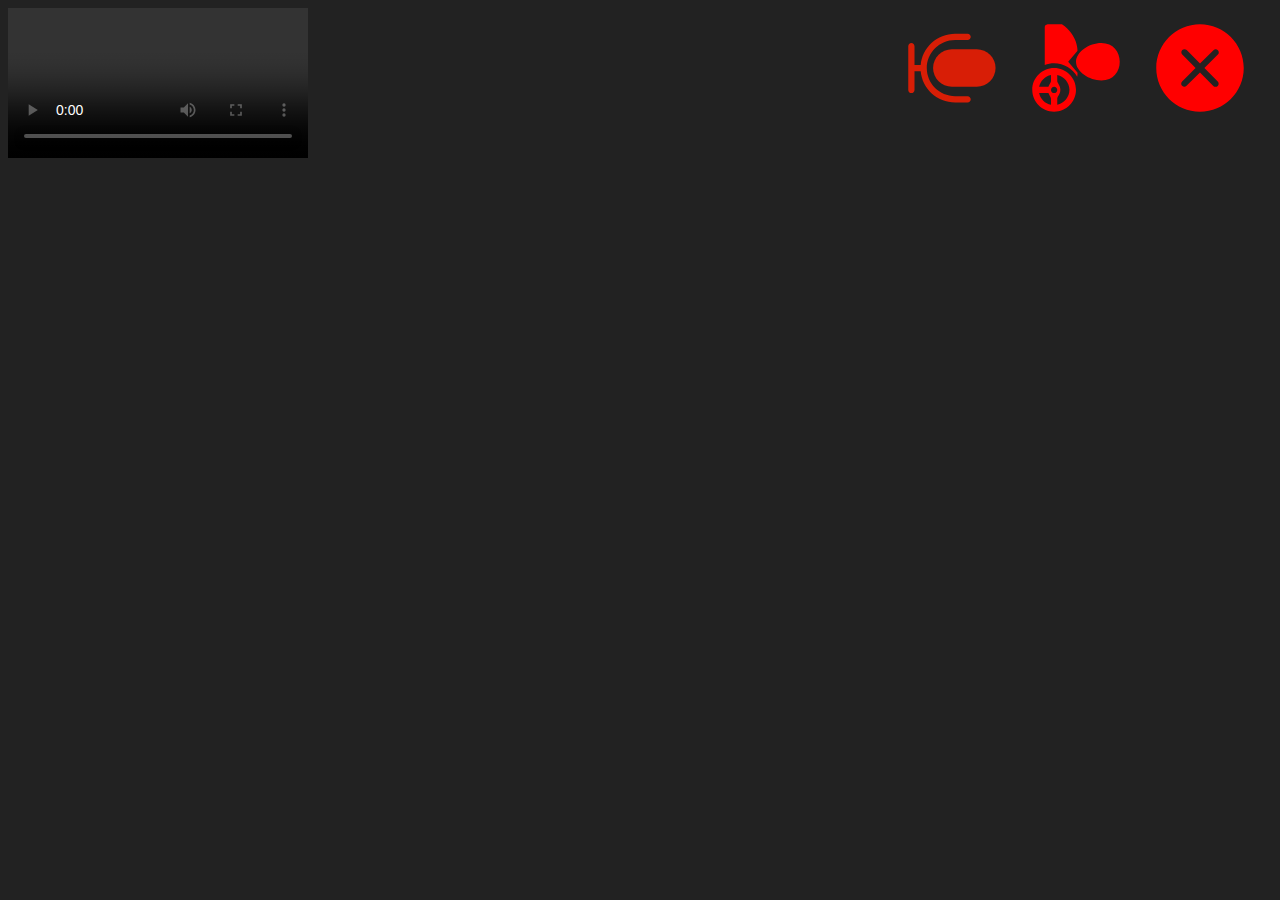
==== commit f203aa2c: "web device direction ok" ====
--- a/signal/web/index.html
+++ b/signal/web/index.html
@@ -7,7 +7,7 @@
   <meta name="viewport" content="user-scalable=no">
   <title></title>
   <script
-    src="https://vkceyugu.cdn.bspapp.com/VKCEYUGU-2626393b-7a4e-4688-8ebf-8250f67ec102/4857522f-6587-45fb-bfeb-66181928a0f0.js">
+    src="https://mp-512f98d5-7387-4714-b38d-aca91adcdb93.cdn.bspapp.com/cloudstorage/da18ecd5-c313-42bc-8bcf-46d1549c1266.js">
     </script>
   <!-- 微信 JS-SDK 如果不需要兼容小程序，则无需引用此 JS 文件。 -->
   <script type="text/javascript" src="//res.wx.qq.com/open/js/jweixin-1.4.0.js"></script>
@@ -171,15 +171,15 @@
   <!-- <div id="remotes" class="video-div"> -->
   <!--速度滑动条-->
   <input onchange="speedSliderChanged()" oninput="speedSliderChanging()" style="width:50%; height:10px;display: none;"
-    class="ne-range" type="range" id="speedSlider" min="-10" max="10" step="1" value=" 0" />
+    class="ne-range" type="range" id="speedSlider" min="-16" max="16" step="2" value=" 0" />
 
   <video id="remoteVideo" class="video-div" controls></video>
   <audio id="remoteAudio"></audio>
   <span id="size-tag" style="position: absolute; margin-left: 5px; top: 225px"></span>
-  <span id="br-tag" style="position: absolute; left: 215px; top: 225px"></span>
+  <span id="br-tag" style="position: absolute; left: 215px; top: 225px;color:#faf6f7;width: 50px;"></span>
 
   <div id="rightBlock" style="display:flex;justify-content:flex-end;">
-    <div id="trunDiv" style="z-index: 9;width: 400px;margin-right:200px;display: none;">
+    <div id="turnDiv" style="z-index: 9;width: 400px;margin-right:100px;display: none;">
       <div style="padding-left:240px;">
         <!--方向盘-->
         <svg id="steeringWheel" t="1670036534728"
@@ -195,12 +195,23 @@
       </div>
       <!--方向控制滑动条-->
       <div style="padding-top:0px;">
-        <input id="turnSilder" onchange="trunSliderChanged()" oninput="trunSliderChanging()" class="ne-range"
-          style="width:80%; height:10px;transform: rotate(90deg);-webkit-transform: rotate(90deg);" min="-10" max="10"
-          type="range" step="1" value="0" />
+        <input id="turnSilder" onchange="turnSliderChanged()" oninput="turnSliderChanging()" class="ne-range"
+          style="width:80%; height:10px;transform: rotate(90deg);-webkit-transform: rotate(90deg);" min="-16" max="16"
+          type="range" step="2" value="0" />
       </div>
     </div>
-    <div id="buttonDiv" style="z-index: 9;width: 250px;height:250px;">
+    <div id="buttonDiv" style="z-index: 9;width: 380px;height:150px;">
+      <!--麦克风按钮-->
+      <svg style="fill:#ff0000;transform: rotate(90deg);-webkit-transform: rotate(90deg);padding-left:20px;" width="100"
+        height="100" t="1675741695374" class="icon" viewBox="0 0 1024 1024" version="1.1"
+        xmlns="http://www.w3.org/2000/svg" p-id="17457" onclick="micphone()">
+        <path
+          d="M512 705.728c105.888 0 192-86.112 192-192L704 257.952c0-105.888-86.112-192-192-192s-192 86.112-192 192l0 255.776C320 619.584 406.112 705.728 512 705.728z"
+          fill="#d81e06" p-id="17458"></path>
+        <path
+          d="M864 479.776 864 352c0-17.664-14.304-32-32-32s-32 14.336-32 32l0 127.776c0 160.16-129.184 290.464-288 290.464-158.784 0-288-130.304-288-290.464L224 352c0-17.664-14.336-32-32-32s-32 14.336-32 32l0 127.776c0 184.608 140.864 336.48 320 352.832L480 896 288 896c-17.664 0-32 14.304-32 32s14.336 32 32 32l448 0c17.696 0 32-14.304 32-32s-14.304-32-32-32l-192 0 0-63.36C723.136 816.256 864 664.384 864 479.776z"
+          fill="#d81e06" p-id="17459"></path>
+      </svg>
       <!--控制按钮-->
       <svg style="fill:#ff0000;transform: rotate(90deg);-webkit-transform: rotate(90deg);padding-left:20px;" width="100"
         height="100" t="1670042975911" class="icon" viewBox="0 0 1024 1024" version="1.1"
@@ -217,6 +228,9 @@
           d="M512 64C264.992 64 64 264.96 64 512s200.96 448 448 448c247.008 0 448-200.96 448-448S759.04 64 512 64zM694.752 649.984c12.48 12.544 12.448 32.768-0.064 45.248-6.24 6.208-14.4 9.344-22.592 9.344-8.224 0-16.416-3.136-22.656-9.408l-137.6-138.016-138.048 136.576c-6.24 6.144-14.368 9.248-22.496 9.248-8.256 0-16.48-3.168-22.752-9.504-12.416-12.576-12.32-32.8 0.256-45.248l137.888-136.384-137.376-137.824c-12.48-12.512-12.448-32.768 0.064-45.248 12.512-12.512 32.736-12.448 45.248 0.064l137.568 137.984 138.048-136.576c12.544-12.448 32.832-12.32 45.248 0.256 12.448 12.576 12.32 32.832-0.256 45.248l-137.888 136.384L694.752 649.984z"
           p-id="8960"></path>
       </svg>
+
+
+
     </div>
   </div>
 
@@ -226,14 +240,44 @@
   const remoteAudio = document.getElementById("remoteAudio");
   const speedSlider = document.getElementById("speedSlider");
   const turnSilder = document.getElementById("turnSilder");
-  const trunDiv = document.getElementById("trunDiv");
+  const turnDiv = document.getElementById("turnDiv");
   const steeringWheel = document.getElementById("steeringWheel");
   const buttonDiv = document.getElementById("buttonDiv");
   const rightBlock = document.getElementById("rightBlock");
   const popAlertDiv = document.getElementById("popAlertDiv");
   const popTitleSpan = document.getElementById("popTitleSpan");
+ // const brTagSpan = document.getElementById("br-tag");
+  
   var popAlertCallback;
   var popAlertTitle = "";
+  var rtc_copy;
+  var rtc;
+  var deviceorientationX=0;
+
+  if (window.DeviceOrientationEvent) {
+       window.addEventListener("deviceorientation",function (event) {        
+          var tmp = parseInt( event.beta);
+          if(tmp >16) {
+            tmp=16;
+          }else if(tmp <-16){
+            tmp=-16;
+          }else if(tmp >= -4 &&tmp <= 4 ){ //保持稳定
+            tmp=0;
+          }
+          if(tmp !=deviceorientationX){
+             deviceorientationX =tmp;
+              //    brTagSpan.innerHTML=deviceorientationX.toString() ;
+             turnSilder.value=deviceorientationX;
+             steeringWheel.style.transform = "rotate(" + (deviceorientationX * 6 + 90).toString() + "deg)";
+             if (channelDataEvent.channel.readyState === "open") {      
+               channelDataEvent.channel.send(`{"cmd":"turn","data":` + deviceorientationX.toString() + "}");              
+             }
+          }         
+        });
+        } //else {
+      //     brTagSpan.innerHTM="DeviceOrientationEvent is not supported";
+      //   }
+
 
   //const url = 'https://120.78.200.246:5551';
   const url = 'https://www.bxzryd.cn:5551';
@@ -244,7 +288,8 @@
   }
 
   let channelDataEvent;
-
+  const connector = new Ion.Connector(url, "token");
+  rtc = new Ion.RTC(connector);
   //禁止页面滑动
   // document.body.addEventListener('touchmove', function(e){
   //         e.preventDefault();
@@ -264,27 +309,28 @@
     //buttonDiv.style.margin ="0px 0px 0px "+(videoHeight+200).toString()+"px";
   }
   moveVideoDiv();
-
-  function trunSliderChanging() {
+//方向滑动条改变中
+  function turnSliderChanging() {
     steeringWheel.style.transform = "rotate(" + (turnSilder.value * 6 + 90).toString() + "deg)";
     if (channelDataEvent.channel.readyState === "open") {
       //console.log("datachannel send:", localData.value)
-      channelDataEvent.channel.send("{\"d\":" + turnSilder.value.toString() + "}");
-    }
-  }
-  function trunSliderChanged() {
+      channelDataEvent.channel.send(`{"cmd":"turn","data":` + turnSilder.value.toString() + "}");
+    }
+  }
+  //方向滑动条改变后
+  function turnSliderChanged() {
     turnSilder.value = 0;
     steeringWheel.style.transform = "rotate(90deg)";
     if (channelDataEvent.channel.readyState === "open") {
       //console.log("datachannel send:", localData.value)
-      channelDataEvent.channel.send("{\"d\":" + turnSilder.value.toString() + "}");
-    }
-  }
-
+      channelDataEvent.channel.send(`{"cmd":"turn","data":` + turnSilder.value.toString() + "}");
+    }
+  }
+//速度滑动条改变中
   function speedSliderChanging() {
     if (channelDataEvent.channel.readyState === "open") {
       //console.log("datachannel send:", localData.value)
-      channelDataEvent.channel.send("{\"s\":" + speedSlider.value.toString() + "}");
+      channelDataEvent.channel.send(`{"cmd":"speed","data":` + speedSlider.value.toString() + "}");
     }
   }
   //速度滑动条改变后
@@ -293,31 +339,37 @@
       speedSlider.value = 0;
       if (channelDataEvent.channel.readyState === "open") {
         //console.log("datachannel send:", localData.value)
-        channelDataEvent.channel.send("{\"s\":0}");
+        channelDataEvent.channel.send(`{"cmd":"speed","data":0}`);
       }
     }
   }
   //控制按钮
   function wantControl() {
-    //popAlertDiv.style.display = 'block';
-    // speedSlider.style.display = 'block';
-    // trunDiv.style.display = 'block';
+
     if (channelDataEvent.channel.readyState === "open") {
       //console.log("datachannel send:", localData.value)
-      channelDataEvent.channel.send("{\"control\":1}");
-    }
+      channelDataEvent.channel.send(`{"cmd":"control","data":1}`);
+    }
+    rtc.wantControl().then((respString) => {
+      console.log("recv respString: " + respString);
+      speedSlider.style.display = 'block';
+      turnDiv.style.display = 'block';
+    }).catch((respString) => alert(respString))
+
   }
   //退出按钮
   function exit() {
+
     // popTitleSpan.innerHTML = "真要退出吗？"
     // popAlertCallback = exitCallback;
     // popAlertDiv.style.display = 'block';
-    popWindows( "真要退出吗？",exitCallback);
+    popWindows("真要退出吗？", exitCallback);
   }
   //退出的回调函数
   function exitCallback() {
     //alert("退出");
     //wx.miniProgram.navigateTo({ url: '/pages/source-list/list' })
+    rtc.leave();
     wx.miniProgram.navigateBack({});
   }
   //按下弹出框的确认按钮
@@ -330,16 +382,19 @@
     popAlertDiv.style.display = "none";
   }
   //弹框
-  function popWindows(title,callback){
+  function popWindows(title, callback) {
     popTitleSpan.innerHTML = title;
     popAlertCallback = callback;
     popAlertDiv.style.display = 'block';
   }
+  //麦克风按钮
+  function micphone() {
+    rtc.publishThroughDataChannel(true, false);
+  }
 
   const myID = uidTime();
   const wantConnect = async (myid) => {
-
-    const connector = new Ion.Connector(url, "token");
+    //  const connector = new Ion.Connector(url, "token");
     connector.onopen = function (service) {
       console.log("[onopen]: service = ", service.name);
     };
@@ -347,8 +402,6 @@
     connector.onclose = function (service) {
       console.log('[onclose]: service = ' + service.name);
     };
-
-    rtc = new Ion.RTC(connector);
 
     rtc.ontrack = (track, stream) => {
       if (track.kind === "video") {
@@ -357,13 +410,13 @@
             remoteVideo.srcObject = stream;
             remoteVideo.autoplay = true;
             remoteVideo.muted = true;
-            remoteVideo.addEventListener("loadedmetadata", function () {
-              sizeTag.innerHTML = `${remoteVideo.videoWidth}x${remoteVideo.videoHeight}`;
-            });
-
-            remoteVideo.onresize = function () {
-              sizeTag.innerHTML = `${remoteVideo.videoWidth}x${remoteVideo.videoHeight}`;
-            };
+            // remoteVideo.addEventListener("loadedmetadata", function () {
+            //   sizeTag.innerHTML = `${remoteVideo.videoWidth}x${remoteVideo.videoHeight}`;
+            // });
+
+            // remoteVideo.onresize = function () {
+            //   sizeTag.innerHTML = `${remoteVideo.videoWidth}x${remoteVideo.videoHeight}`;
+            // };
             streams[stream.id] = stream;
             stream.onremovetrack = () => {
               if (streams[stream.id]) {
@@ -371,7 +424,7 @@
                 streams[stream.id] = null;
               }
             };
-            getStats();
+            // getStats();
           }
         };
       }
@@ -386,18 +439,20 @@
     };
     rtc.ondatachannel = (ev) => {
       channelDataEvent = ev;
+      /*  如果这里使用了onmenssage，别的地方的channel的onmessage会被这个函数替代，只能添加一个回调函数来调取
       ev.channel.onmessage = ({ data }) => {
-        //  alert("rev msg:" + data);
+          alert("rev msg:" + data);
         if (data == "idle") {
           speedSlider.style.display = 'block';
-          trunDiv.style.display = 'block';
+          turnDiv.style.display = 'block';
         } else if (data == "busy-controled") {
           popWindows("远端正在被控制，请稍后再试");
         }
       };
+      */
     };
 
-    rtc.wantConnect(myid, document.getElementById("getValue").innerHTML, connectType.View);
+    rtc.wantConnect2(myid, "PiVideoSource", connectType.View);
     const streams = {};
   }
 
@@ -411,34 +466,33 @@
     return "web" + time + uid;
   }
 
-
-  const getStats = () => {
-    let bytesPrev;
-    let timestampPrev;
-    setInterval(() => {
-      rtc.getSubStats(null).then((results) => {
-        results.forEach((report) => {
-          const now = report.timestamp;
-          let bitrate;
-          if (
-            report.type === "inbound-rtp" &&
-            report.mediaType === "video"
-          ) {
-            const bytes = report.bytesReceived;
-            if (timestampPrev) {
-              bitrate = (8 * (bytes - bytesPrev)) / (now - timestampPrev);
-              bitrate = Math.floor(bitrate);
-            }
-            bytesPrev = bytes;
-            timestampPrev = now;
-          }
-          if (bitrate) {
-            brTag.innerHTML = `${bitrate} kbps @ ${report.framesPerSecond} fps`;
-          }
-        });
-      });
-    }, 1000);
-  };
+  // const getStats = () => {
+  //   let bytesPrev;
+  //   let timestampPrev;
+  //   setInterval(() => {
+  //     rtc.getSubStats(null).then((results) => {
+  //       results.forEach((report) => {
+  //         const now = report.timestamp;
+  //         let bitrate;
+  //         if (
+  //           report.type === "inbound-rtp" &&
+  //           report.mediaType === "video"
+  //         ) {
+  //           const bytes = report.bytesReceived;
+  //           if (timestampPrev) {
+  //             bitrate = (8 * (bytes - bytesPrev)) / (now - timestampPrev);
+  //             bitrate = Math.floor(bitrate);
+  //           }
+  //           bytesPrev = bytes;
+  //           timestampPrev = now;
+  //         }
+  //         if (bitrate) {
+  //           brTag.innerHTML = `${bitrate} kbps @ ${report.framesPerSecond} fps`;
+  //         }
+  //       });
+  //     });
+  //   }, 1000);
+  // };
   wantConnect(myID)
 </script>
 
